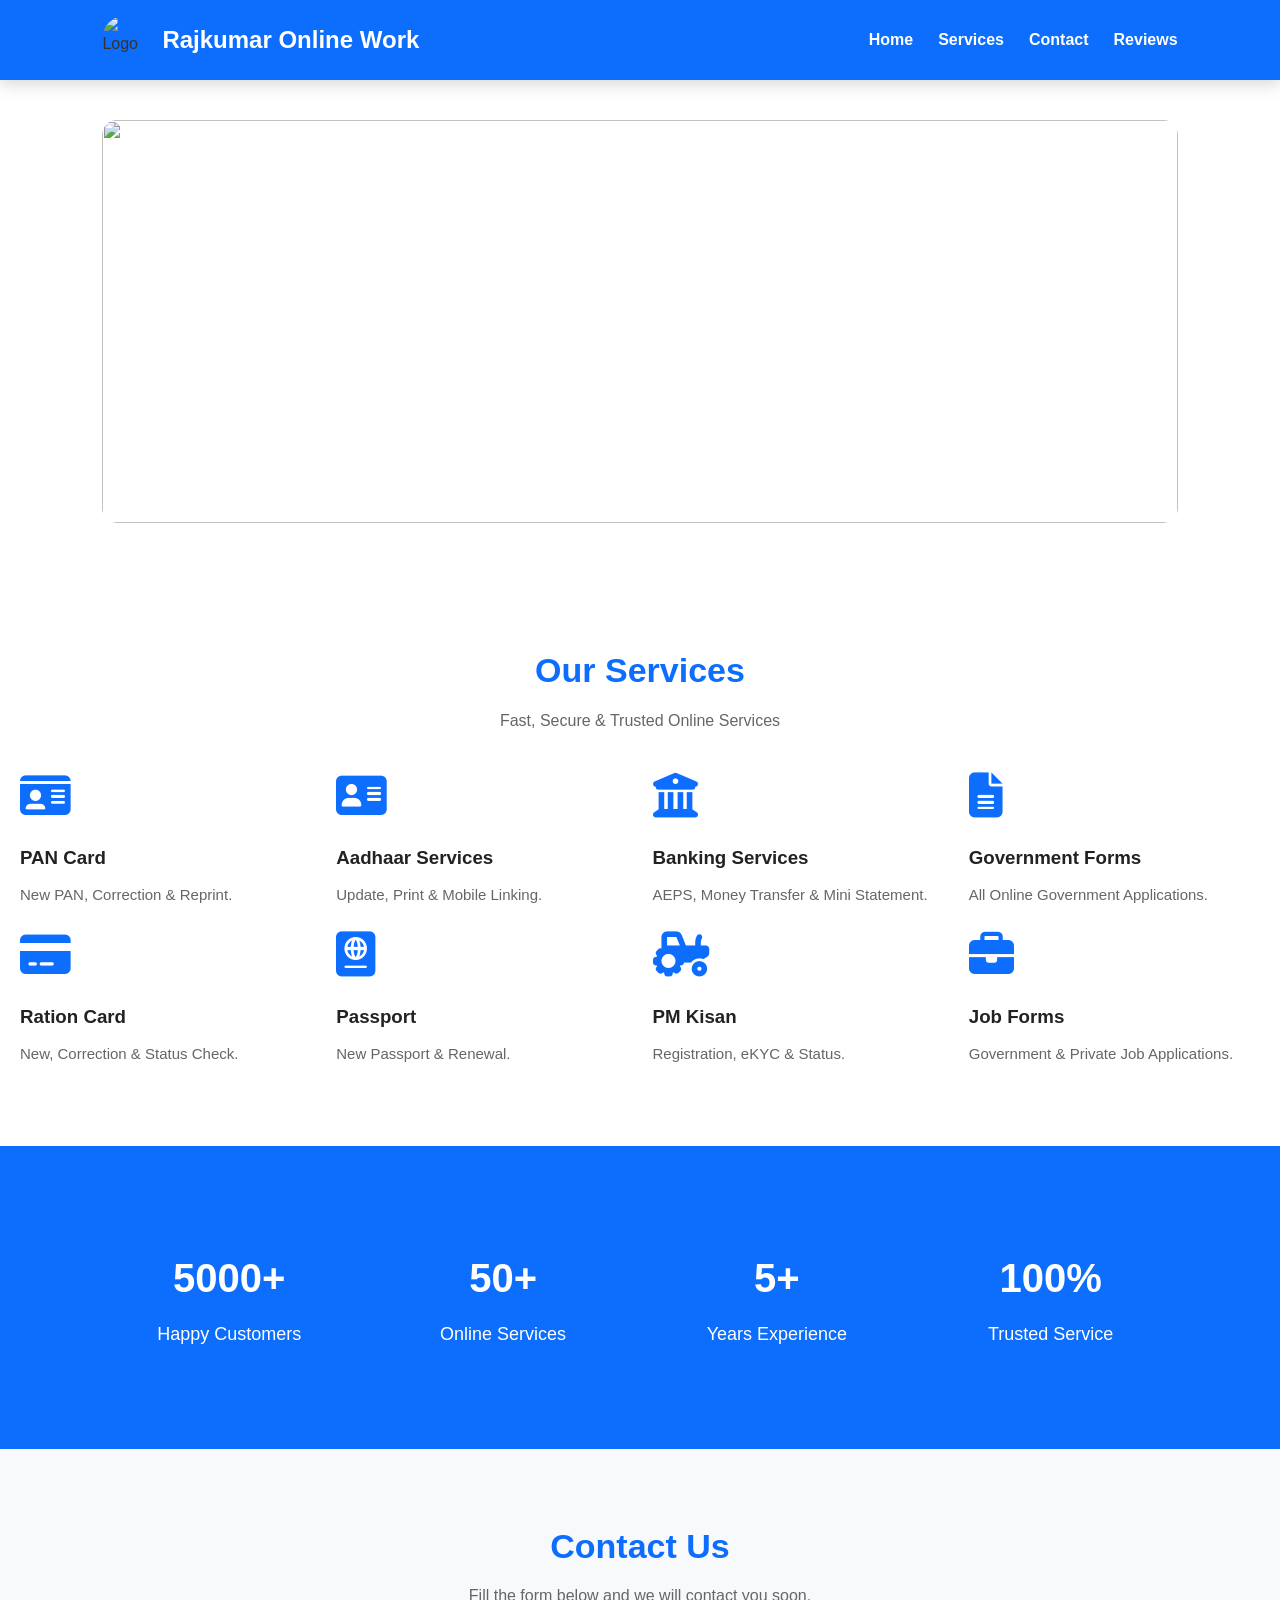
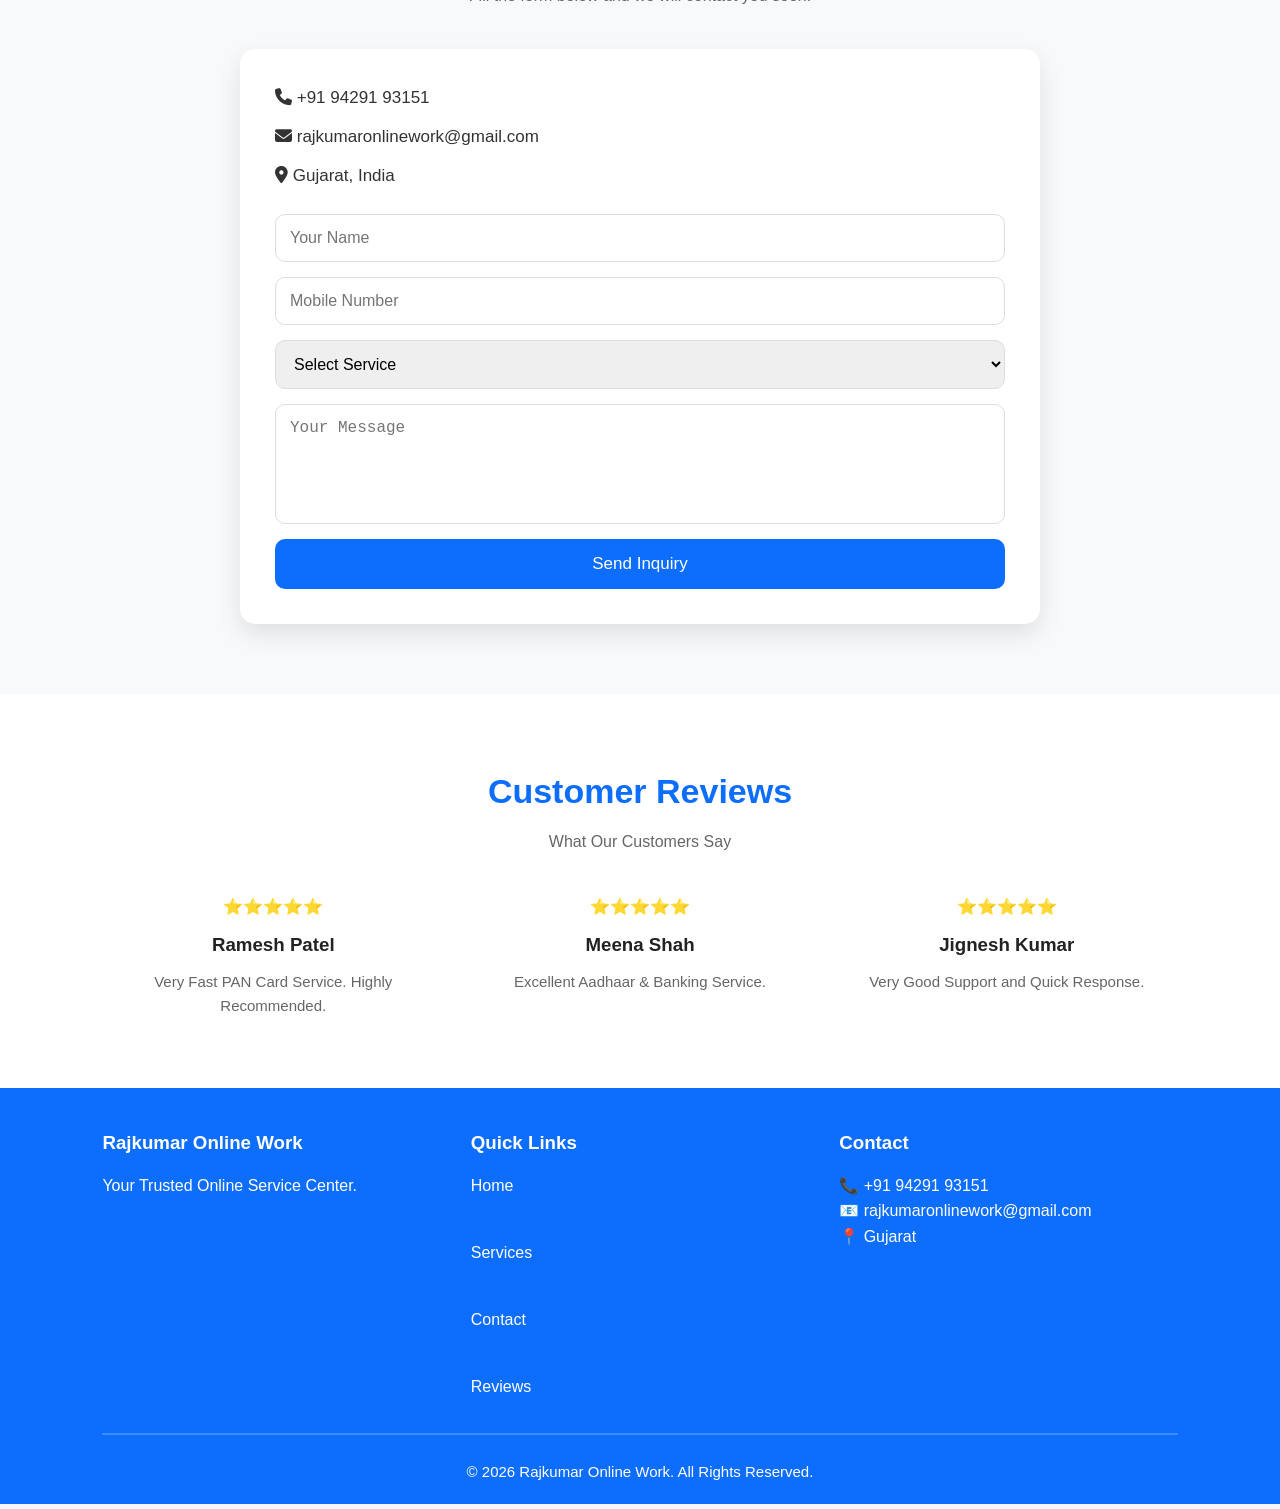
==== index.html @ 13c61fc3 "Update index.html" ====
<!DOCTYPE html>
<html lang="en">

<head>
    <meta charset="UTF-8">
    <meta name="viewport" content="width=device-width, initial-scale=1.0">

    <title>Rajkumar Online Work</title>

    <meta name="description"
        content="Rajkumar Online Work - PAN Card, Aadhaar Card, Banking, Government Services, Passport, Ration Card and Online Services.">

    <meta name="keywords"
        content="Rajkumar Online Work, PAN Card, Aadhaar Card, Ration Card, Passport, Banking, Government Services">

    <meta name="author" content="Rajkumar Online Work">

    <link rel="icon" href="photos/my.png">

    <link rel="stylesheet" href="style.css">

    <link rel="stylesheet"
        href="https://cdnjs.cloudflare.com/ajax/libs/font-awesome/6.6.0/css/all.min.css">

</head>

<body>

<header class="header">

    <div class="logo">
        <img src="photos my.png" alt="Logo">
        <h2>Rajkumar Online Work</h2>
    </div>

    <nav class="navbar">

        <ul>

            <li><a href="#home">Home</a></li>

            <li><a href="#services">Services</a></li>

            <li><a href="#contact">Contact</a></li>

            <li><a href="#reviews">Reviews</a></li>

        </ul>

    </nav>

    <div class="menu-toggle">
        <i class="fas fa-bars"></i>
    </div>

</header>

<section class="hero" id="home">

    <div class="slider">

        <img src="photos/slide1.png" class="slide active">

        <img src="photos/slide2.png" class="slide">

        <img src="photos/slide3.png" class="slide">

    </div>

</section>

<section class="services" id="services">

    <div class="section-title">
        <h2>Our Services</h2>
        <p>Fast, Secure & Trusted Online Services</p>
    </div>

    <div class="service-container">

        <div class="service-box" onclick="openForm('PAN Card')">
            <i class="fas fa-id-card"></i>
            <h3>PAN Card</h3>
            <p>New PAN, Correction & Reprint.</p>
        </div>

        <div class="service-box" onclick="openForm('Aadhaar Services')">
            <i class="fas fa-address-card"></i>
            <h3>Aadhaar Services</h3>
            <p>Update, Print & Mobile Linking.</p>
        </div>

        <div class="service-box" onclick="openForm('Banking Services')">
            <i class="fas fa-university"></i>
            <h3>Banking Services</h3>
            <p>AEPS, Money Transfer & Mini Statement.</p>
        </div>

        <div class="service-box" onclick="openForm('Government Forms')">
            <i class="fas fa-file-alt"></i>
            <h3>Government Forms</h3>
            <p>All Online Government Applications.</p>
        </div>

        <div class="service-box" onclick="openForm('Ration Card Service')">
            <i class="fas fa-credit-card"></i>
            <h3>Ration Card</h3>
            <p>New, Correction & Status Check.</p>
        </div>

        <div class="service-box" onclick="openForm('Passport Services')">
            <i class="fas fa-passport"></i>
            <h3>Passport</h3>
            <p>New Passport & Renewal.</p>
        </div>

        <div class="service-box" onclick="openForm('PM Kisan')">
            <i class="fas fa-tractor"></i>
            <h3>PM Kisan</h3>
            <p>Registration, eKYC & Status.</p>
        </div>

        <div class="service-box" onclick="openForm('Job Forms')">
            <i class="fas fa-briefcase"></i>
            <h3>Job Forms</h3>
            <p>Government & Private Job Applications.</p>
        </div>

    </div>

</section>
<!-- ===== COUNTER SECTION ===== -->

<section class="counter">

    <div class="counter-box">
        <h2>5000+</h2>
        <p>Happy Customers</p>
    </div>

    <div class="counter-box">
        <h2>50+</h2>
        <p>Online Services</p>
    </div>

    <div class="counter-box">
        <h2>5+</h2>
        <p>Years Experience</p>
    </div>

    <div class="counter-box">
        <h2>100%</h2>
        <p>Trusted Service</p>
    </div>

</section>

<!-- ===== CONTACT SECTION ===== -->

<section class="contact" id="contact">

    <div class="section-title">
        <h2>Contact Us</h2>
        <p>Fill the form below and we will contact you soon.</p>
    </div>

    <div class="contact-box">

        <p><i class="fas fa-phone"></i> +91 94291 93151</p>

        <p><i class="fas fa-envelope"></i> rajkumaronlinework@gmail.com</p>

        <p><i class="fas fa-map-marker-alt"></i> Gujarat, India</p>

        <form class="contact-form">

            <input type="text" placeholder="Your Name" required>

            <input type="tel" placeholder="Mobile Number" required>

            <select required>

                <option value="">Select Service</option>

                <option>PAN Card</option>

                <option>Aadhaar Services</option>

                <option>Banking Services</option>

                <option>Government Forms</option>

                <option>Ration Card Service</option>

                <option>Passport Services</option>

                <option>PM Kisan</option>

                <option>Job Forms</option>

            </select>

            <textarea rows="5" placeholder="Your Message"></textarea>

            <button type="submit" class="btn">
                Send Inquiry
            </button>

        </form>

    </div>

</section>
<!-- ===== REVIEWS ===== -->

<section class="reviews" id="reviews">

    <div class="section-title">
        <h2>Customer Reviews</h2>
        <p>What Our Customers Say</p>
    </div>

    <div class="service-container">

        <div class="service-box">
            ⭐⭐⭐⭐⭐
            <h3>Ramesh Patel</h3>
            <p>Very Fast PAN Card Service. Highly Recommended.</p>
        </div>

        <div class="service-box">
            ⭐⭐⭐⭐⭐
            <h3>Meena Shah</h3>
            <p>Excellent Aadhaar & Banking Service.</p>
        </div>

        <div class="service-box">
            ⭐⭐⭐⭐⭐
            <h3>Jignesh Kumar</h3>
            <p>Very Good Support and Quick Response.</p>
        </div>

    </div>

</section>

<!-- ===== FOOTER ===== -->

<footer class="footer">

    <div class="footer-container">

        <div class="footer-box">
            <h3>Rajkumar Online Work</h3>
            <p>Your Trusted Online Service Center.</p>
        </div>

        <div class="footer-box">
            <h3>Quick Links</h3>

            <a href="#home">Home</a><br>
            <a href="#services">Services</a><br>
            <a href="#contact">Contact</a><br>
            <a href="#reviews">Reviews</a>

        </div>

        <div class="footer-box">

            <h3>Contact</h3>

            <p>📞 +91 94291 93151</p>

            <p>📧 rajkumaronlinework@gmail.com</p>

            <p>📍 Gujarat</p>

        </div>

    </div>

    <hr>

    <p class="copyright">
        © 2026 Rajkumar Online Work. All Rights Reserved.
    </p>

</footer>

<script src="script.js"></script>

</body>
</html>
---- style.css ----
/* =========================
   RESET
========================= */

*{
    margin:0;
    padding:0;
    box-sizing:border-box;
    scroll-behavior:smooth;
}

body{
    font-family:Arial, Helvetica, sans-serif;
    background:#f5f7fa;
    color:#333;
    line-height:1.6;
}

img{
    max-width:100%;
    display:block;
}

a{
    text-decoration:none;
}

ul{
    list-style:none;
}

section{
    padding:70px 8%;
}

/* =========================
   HEADER
========================= */

.header{
    position:sticky;
    top:0;
    width:100%;
    background:#0d6efd;
    display:flex;
    justify-content:space-between;
    align-items:center;
    padding:15px 8%;
    z-index:1000;
    box-shadow:0 5px 15px rgba(0,0,0,.15);
}

.logo{
    display:flex;
    align-items:center;
    gap:10px;
}

.logo img{
    width:50px;
    height:50px;
    border-radius:50%;
}

.logo h2{
    color:#fff;
    font-size:24px;
}

.navbar ul{
    display:flex;
    gap:25px;
}

.navbar a{
    color:#fff;
    font-weight:bold;
    transition:.3s;
}

.navbar a:hover{
    color:#ffd43b;
}

.menu-toggle{
    display:none;
    color:#fff;
    font-size:28px;
    cursor:pointer;
}

/* =========================
   HERO & SLIDER
========================= */

.hero{
    padding:20px 8%;
    background:#fff;
}

.slider{
    width:100%;
    max-width:1200px;
    margin:20px auto;
    aspect-ratio:16/6;
    overflow:hidden;
    position:relative;
    border-radius:15px;
}

.slide{
    position:absolute;
    width:100%;
    height:100%;
    top:0;
    left:0;
    object-fit:cover;
    opacity:0;
    transition:opacity 1s ease;
}

.slide.active{
    opacity:1;
}

/* =========================
   SECTION TITLE
========================= */

.section-title{
    text-align:center;
    margin-bottom:40px;
}

.section-title h2{
    font-size:34px;
    color:#0d6efd;
}

.section-title p{
    color:#666;
    margin-top:10px;
}
/* =========================
   SERVICES
========================= */

.services{
    background:#ffffff;
}

.service-container{
    display:grid;
    grid-template-columns:repeat(auto-fit,minmax(250px,1fr));
    gap:25px;
}
.services{
    padding:80px 20px;

}

.service-box:hover{
    transform:translateY(-10px);
    box-shadow:0 15px 30px rgba(13,110,253,.20);
}

.service-box i{
    font-size:45px;
    color:#0d6efd;
    margin-bottom:15px;
}

.service-box h3{
    margin:10px 0;
    color:#222;
}

.service-box p{
    color:#666;
    font-size:15px;
}

/* =========================
   COUNTER
========================= */

.counter{
    display:grid;
    grid-template-columns:repeat(auto-fit,minmax(180px,1fr));
    gap:20px;
    text-align:center;
    background:#0d6efd;
    color:#fff;
}

.counter-box{
    padding:30px;
}

.counter-box h2{
    font-size:40px;
    margin-bottom:10px;
}

.counter-box p{
    font-size:18px;
}

/* =========================
   CONTACT
========================= */

.contact{
    background:#f8f9fa;
}

.contact-box{
    max-width:800px;
    margin:auto;
    background:#fff;
    padding:35px;
    border-radius:15px;
    box-shadow:0 10px 25px rgba(0,0,0,.1);
}

.contact-box p{
    margin-bottom:12px;
    font-size:17px;
}

.contact-form{
    margin-top:25px;
    display:flex;
    flex-direction:column;
    gap:15px;
}

.contact-form input,
.contact-form select,
.contact-form textarea{
    width:100%;
    padding:14px;
    border:1px solid #ddd;
    border-radius:10px;
    font-size:16px;
}

.contact-form textarea{
    resize:none;
}

.contact-form .btn{
    background:#0d6efd;
    color:#fff;
    border:none;
    padding:15px;
    border-radius:10px;
    cursor:pointer;
    font-size:17px;
    transition:.3s;
}

.contact-form .btn:hover{
    background:#084298;
}
/* =========================
   REVIEWS
========================= */

.reviews{
    background:#ffffff;
}

.reviews .service-box{
    text-align:center;
}

/* =========================
   FOOTER
========================= */

.footer{
    background:#0d6efd;
    color:#fff;
    padding:40px 8% 20px;
}

.footer-container{
    display:grid;
    grid-template-columns:repeat(auto-fit,minmax(220px,1fr));
    gap:30px;
}

.footer h3{
    margin-bottom:15px;
}

.footer a{
    color:#fff;
    display:block;
    margin:8px 0;
}

.footer hr{
    margin:25px 0;
    border:1px solid rgba(255,255,255,.2);
}

.copyright{
    text-align:center;
    font-size:15px;
}

/* =========================
   WHATSAPP BUTTON
========================= */

.whatsapp-btn{
    position:fixed;
    right:20px;
    bottom:20px;
    width:60px;
    height:60px;
    background:#25D366;
    color:#fff;
    border-radius:50%;
    display:flex;
    justify-content:center;
    align-items:center;
    font-size:30px;
    z-index:9999;
    box-shadow:0 5px 15px rgba(0,0,0,.3);
    transition:.3s;
}

.whatsapp-btn:hover{
    transform:scale(1.1);
}

/* =========================
   MOBILE
========================= */

@media(max-width:768px){

    .navbar{
        display:none;
    }

    .menu-toggle{
        display:block;
    }

    .slider{
        height:220px;
    }

    .logo h2{
        font-size:18px;
    }

    section{
        padding:50px 20px;
    }

    .counter{
        grid-template-columns:1fr 1fr;
    }

}
.navbar.active{
    display:block;
}

@media(max-width:768px){

.navbar{

    position:absolute;
    top:75px;
    left:0;
    width:100%;
    background:#0d6efd;
}

.navbar ul{

    display:flex;
    flex-direction:column;
    text-align:center;
    padding:20px;
}

.navbar ul li{

    margin:15px 0;
}

}
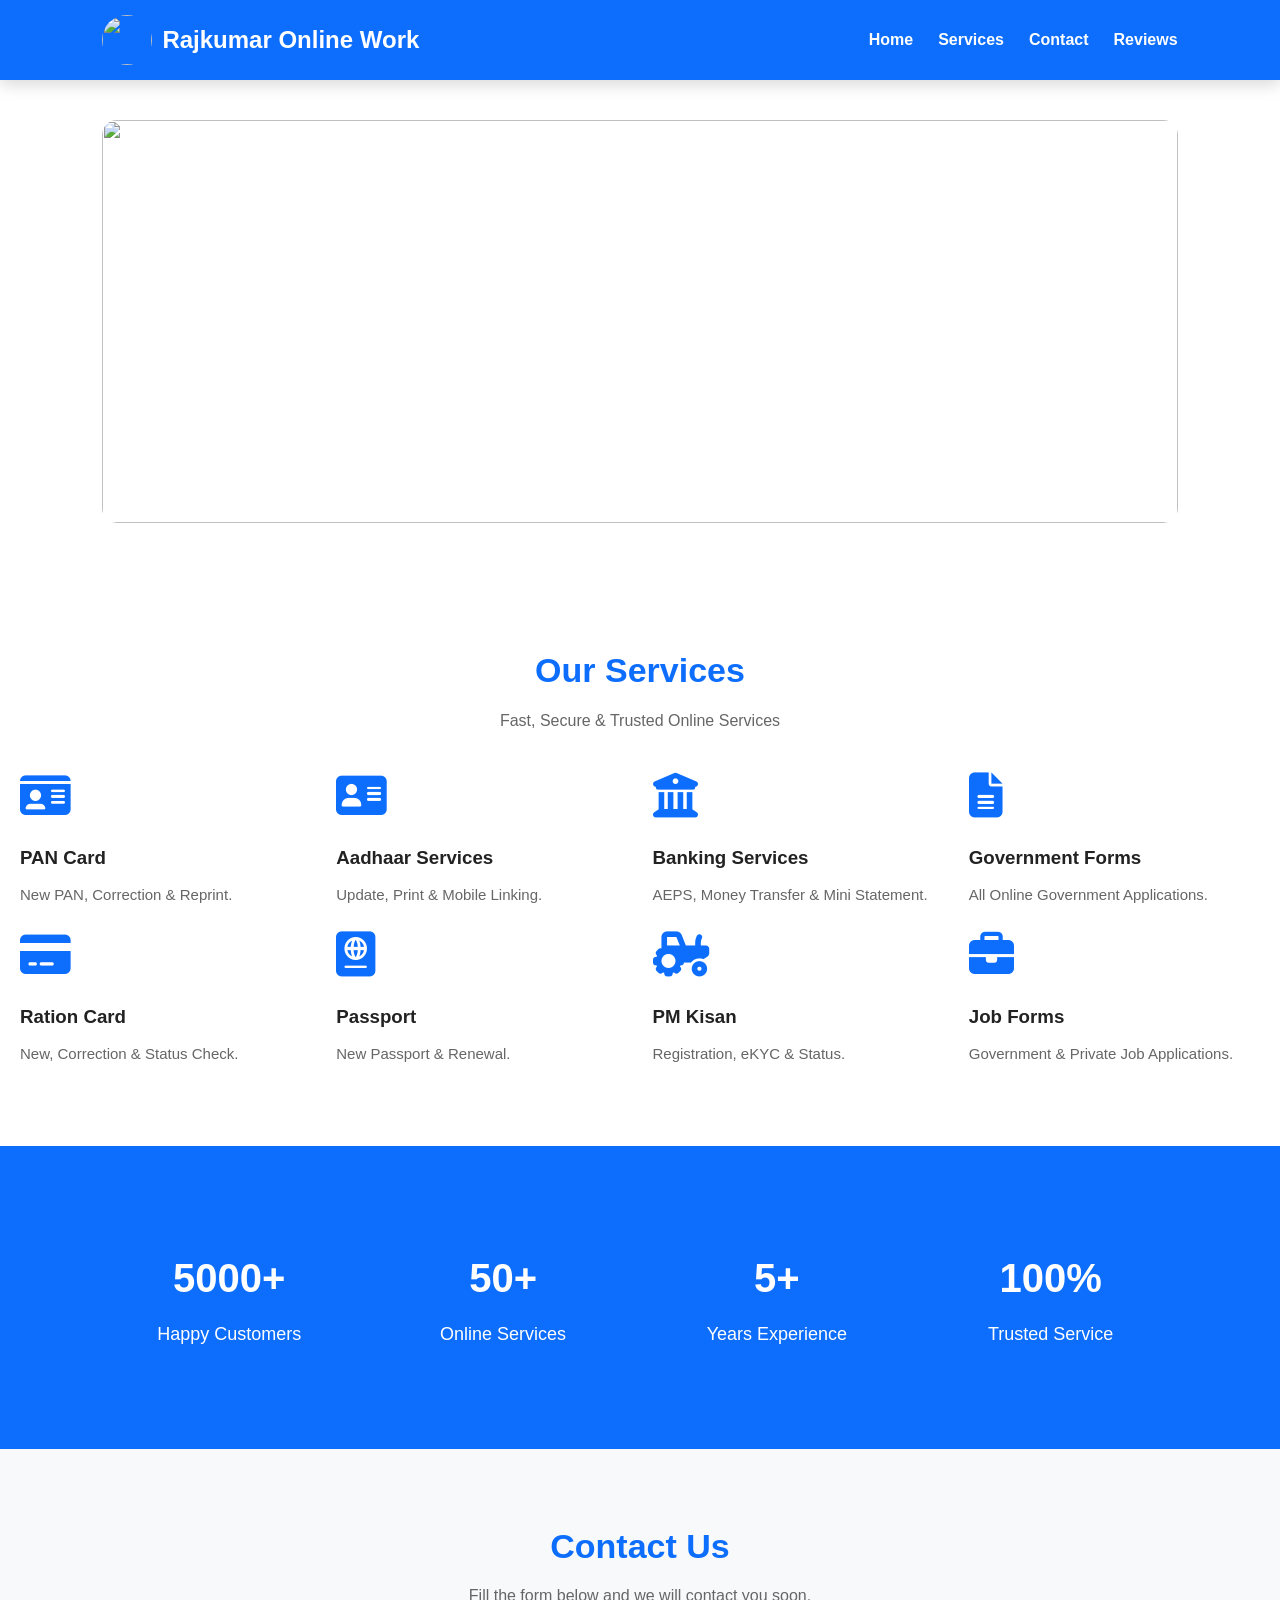
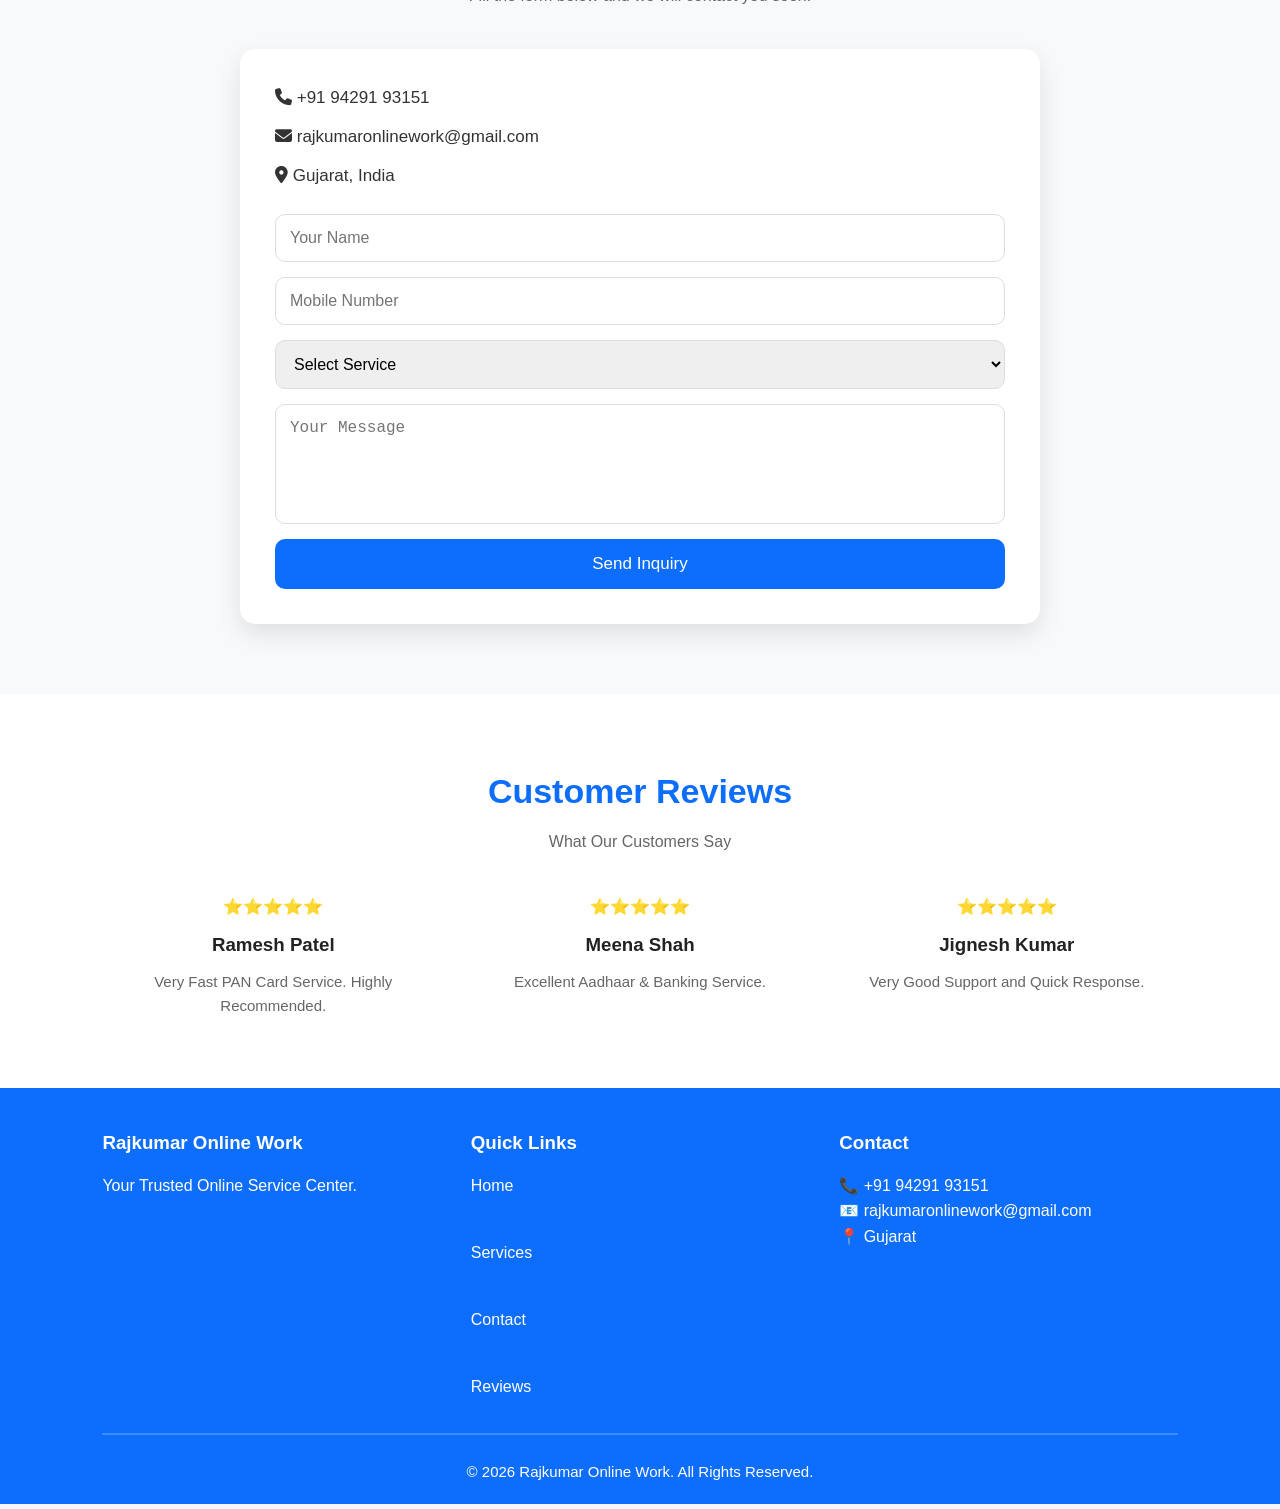
==== commit 812aecb0: "Update index.html" ====
--- a/index.html
+++ b/index.html
@@ -29,7 +29,7 @@
 <header class="header">
 
     <div class="logo">
-        <img src="photos my.png" alt="Logo">
+       <img src="images/my.png">
         <h2>Rajkumar Online Work</h2>
     </div>
 
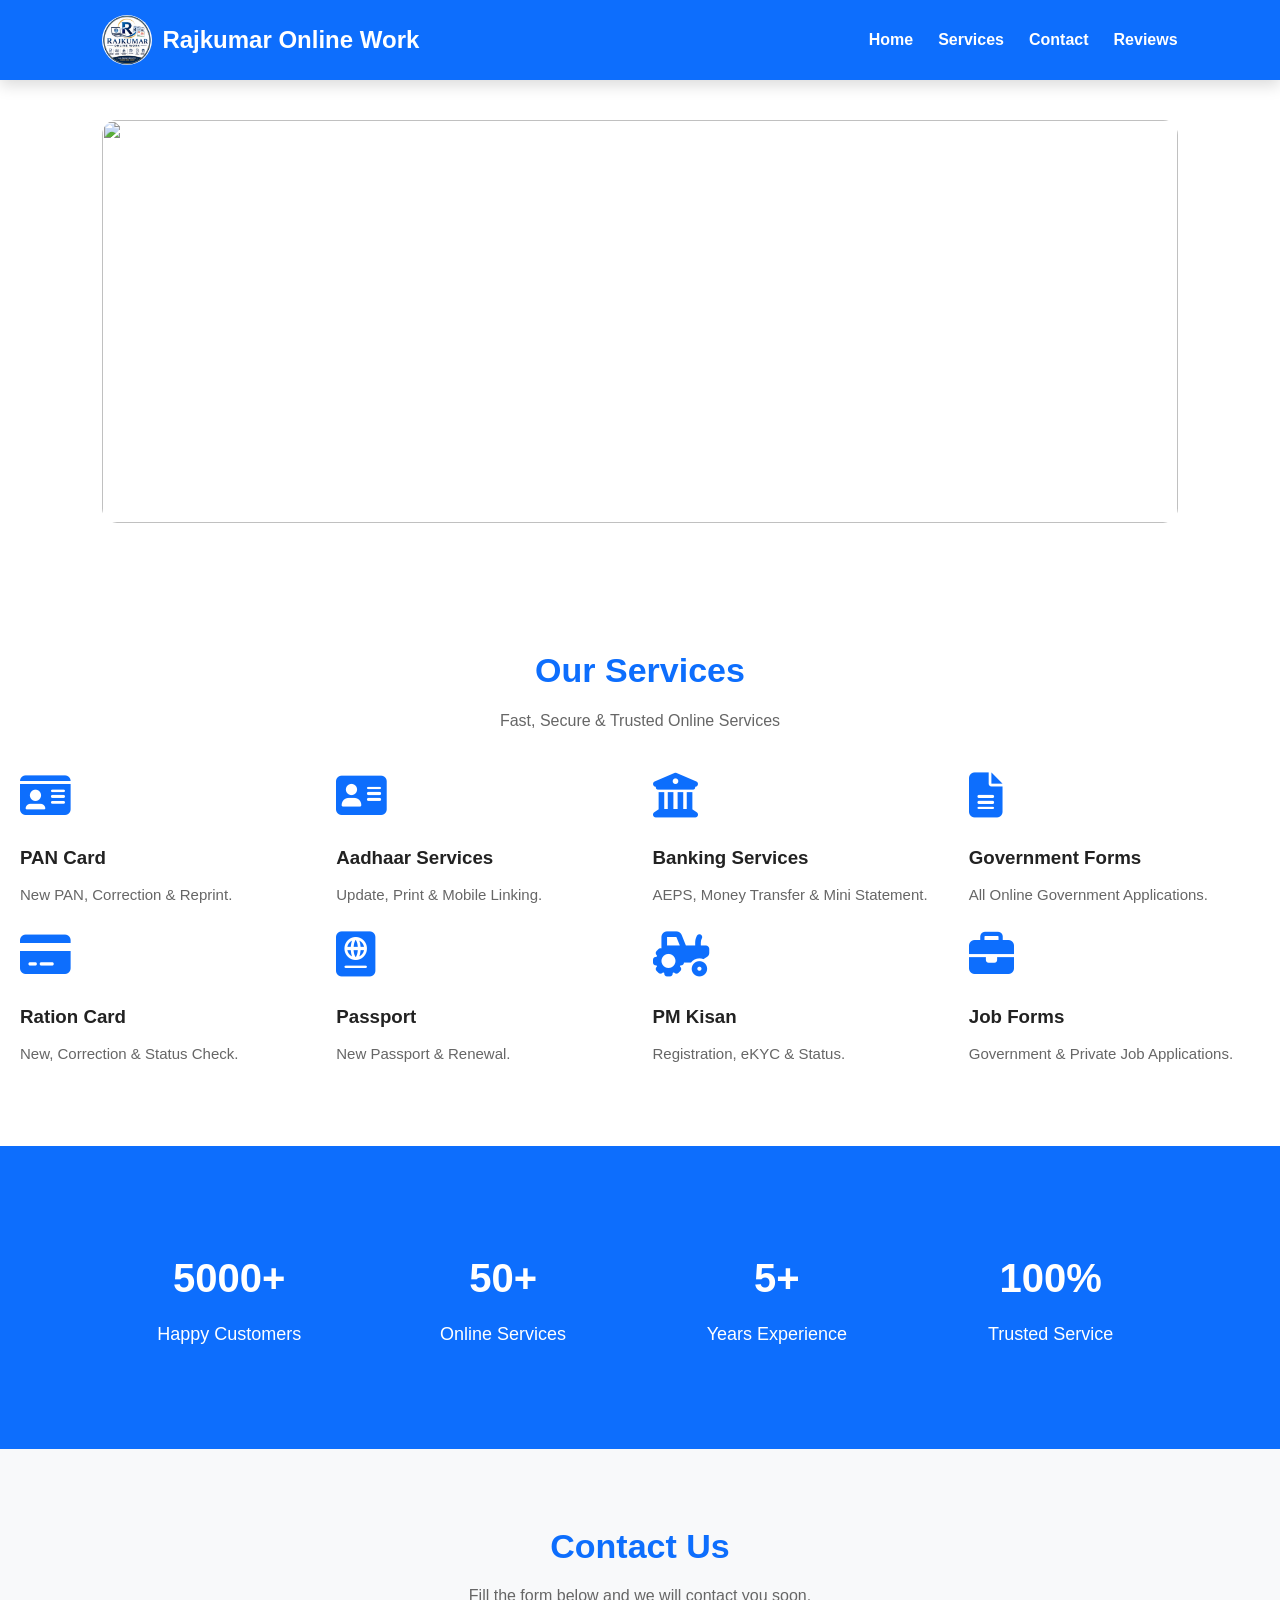
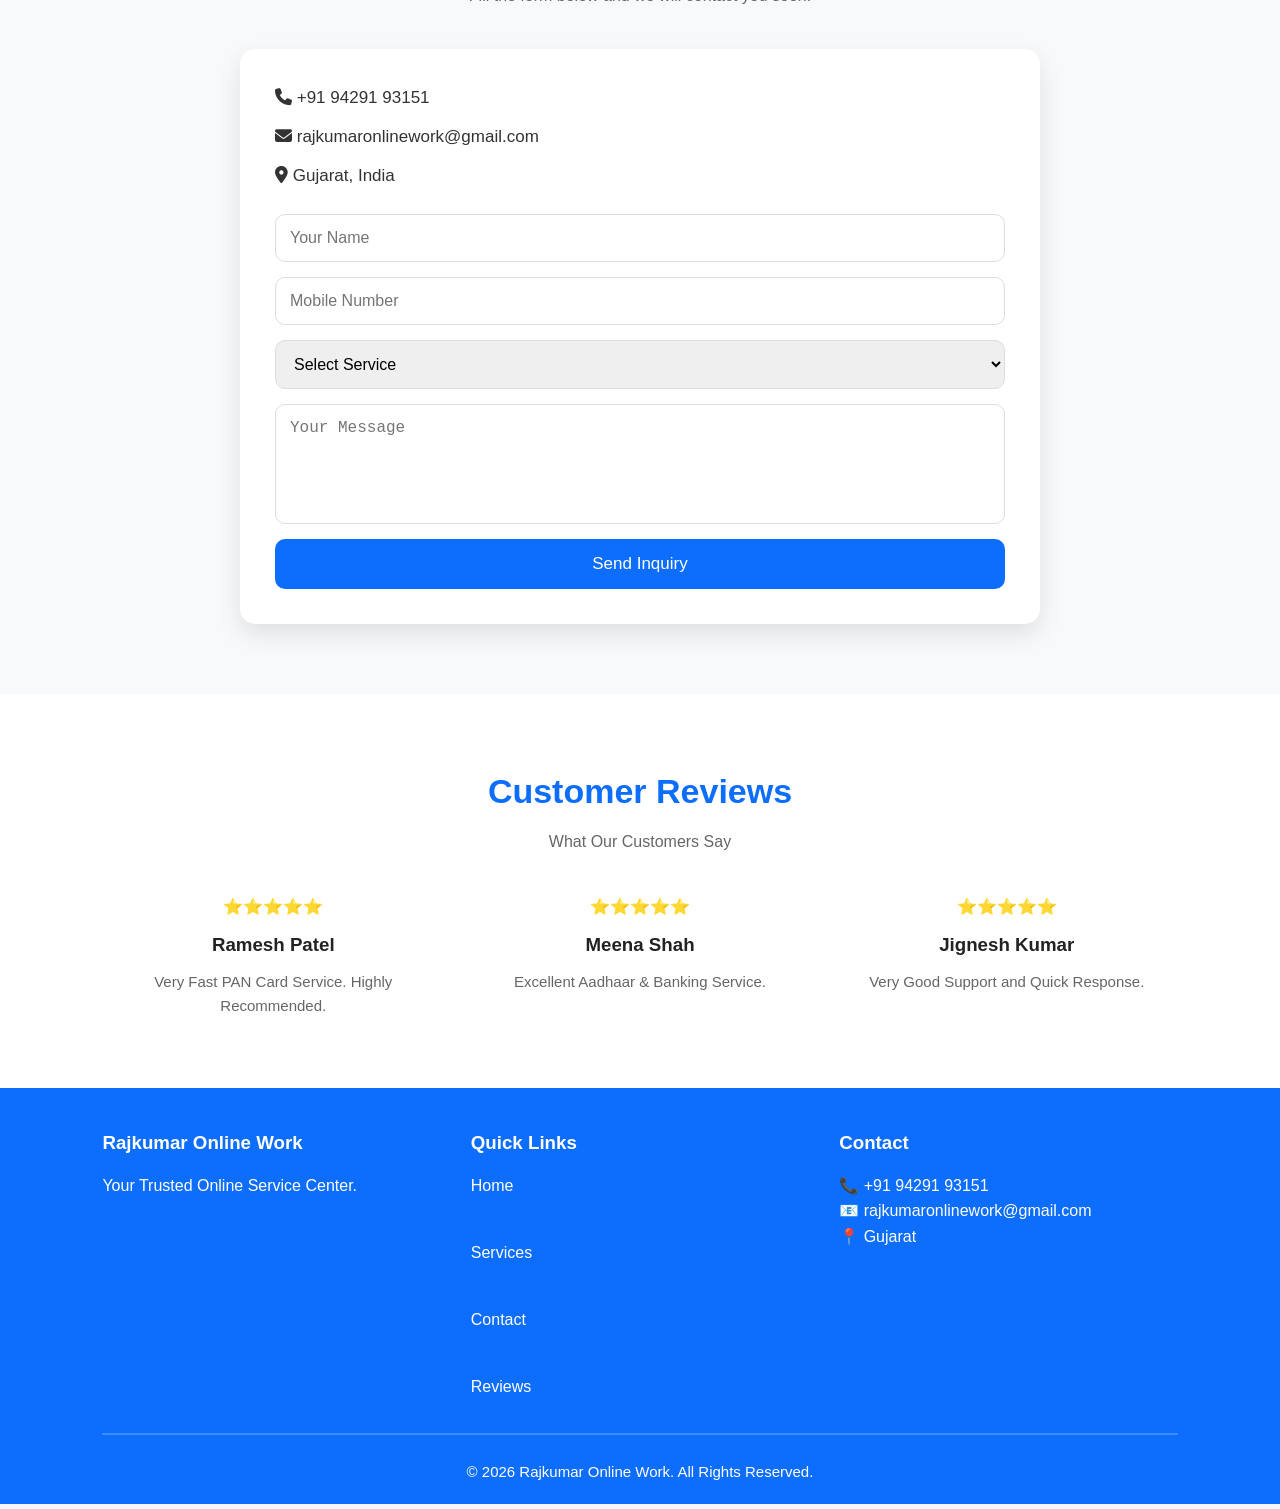
==== commit 9927e97e: "Update index.html" ====
--- a/index.html
+++ b/index.html
@@ -29,7 +29,7 @@
 <header class="header">
 
     <div class="logo">
-       <img src="images/my.png">
+      <img src="my.png">
         <h2>Rajkumar Online Work</h2>
     </div>
 
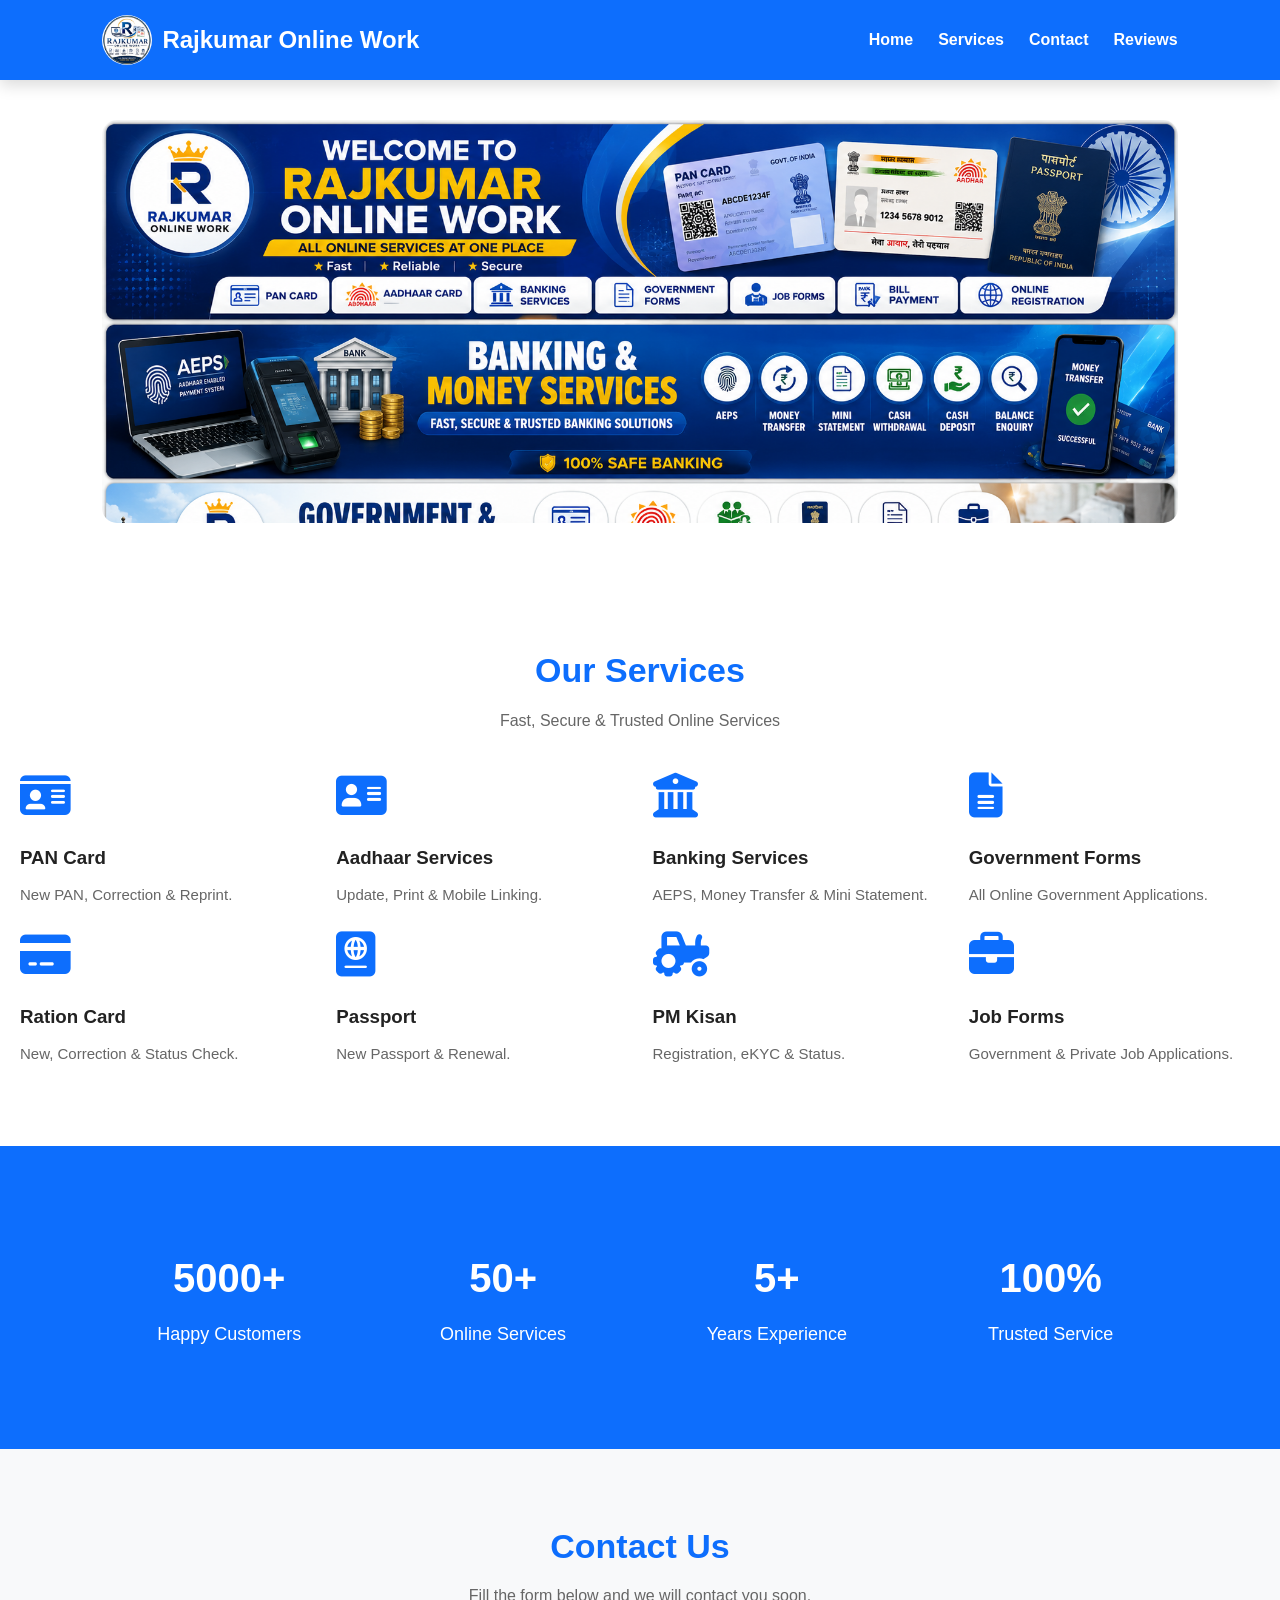
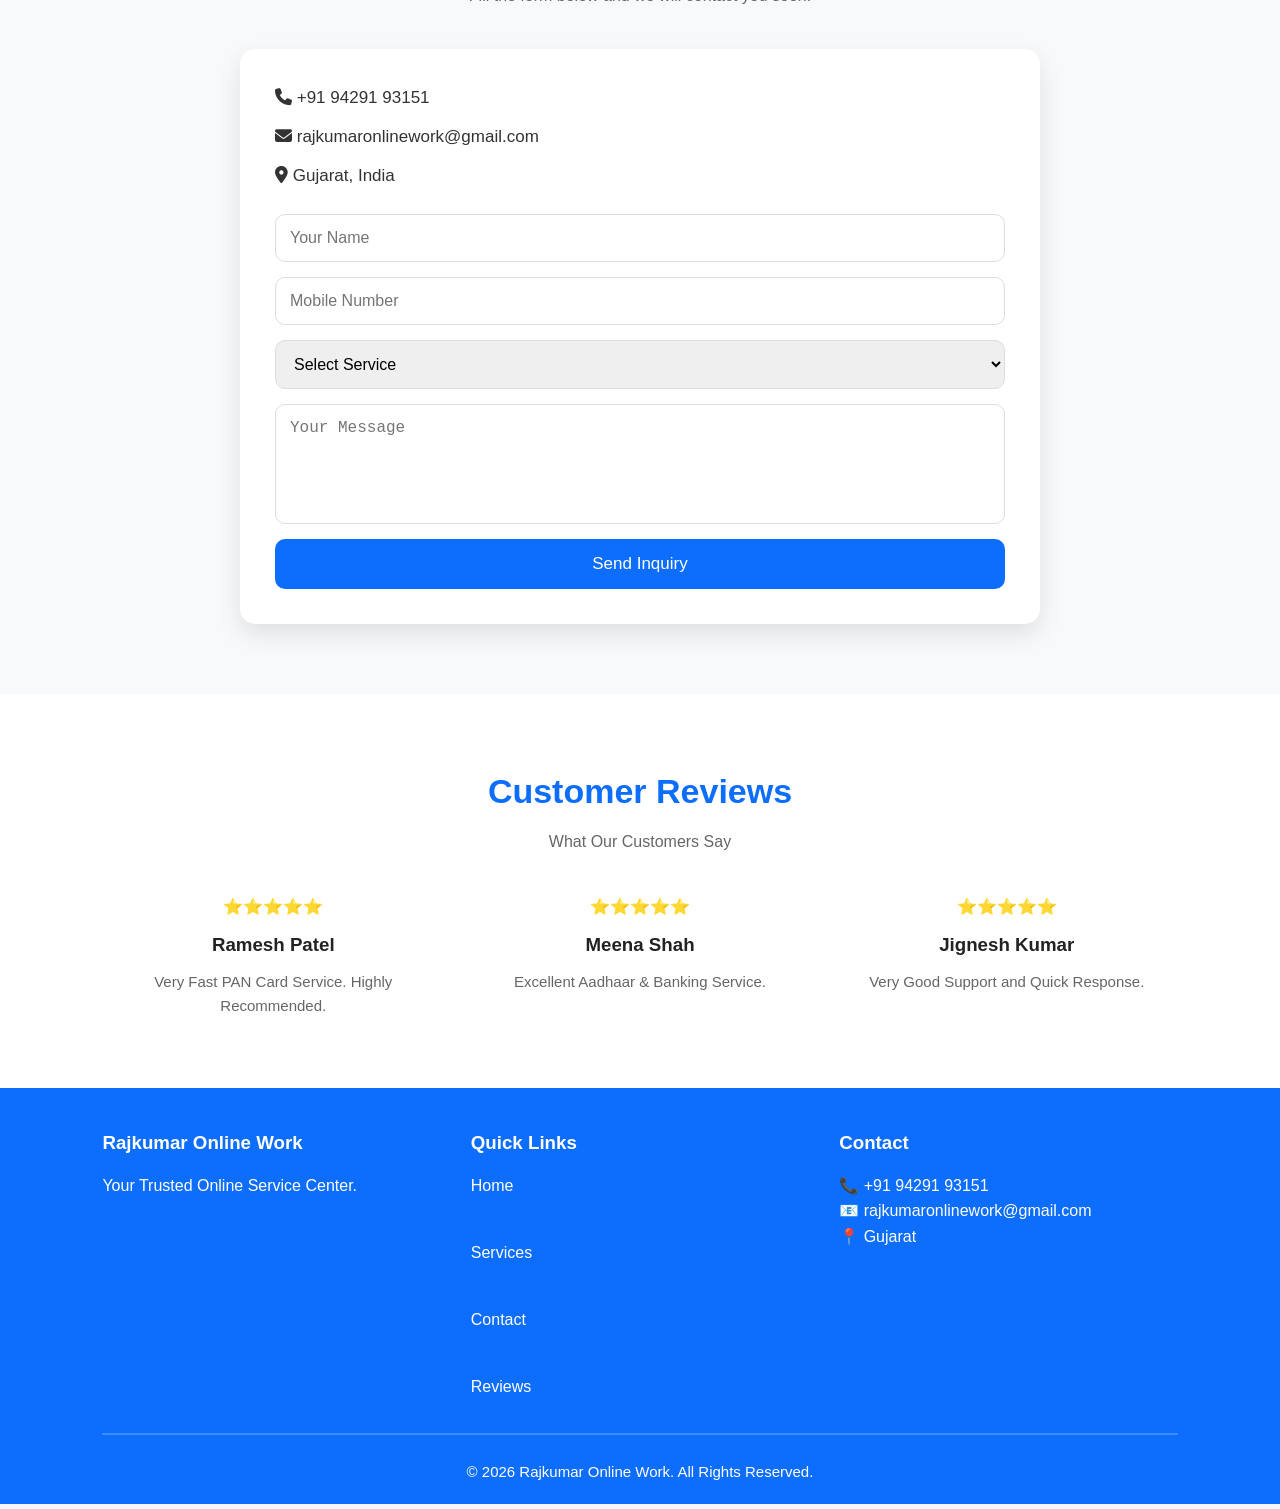
==== commit d1f2e915: "Update index.html" ====
--- a/index.html
+++ b/index.html
@@ -59,12 +59,9 @@
 
     <div class="slider">
 
-        <img src="photos/slide1.png" class="slide active">
-
-        <img src="photos/slide2.png" class="slide">
-
-        <img src="photos/slide3.png" class="slide">
-
+        <img src="slide1.png">
+<img src="slide2.png">
+<img src="slide3.png">
     </div>
 
 </section>
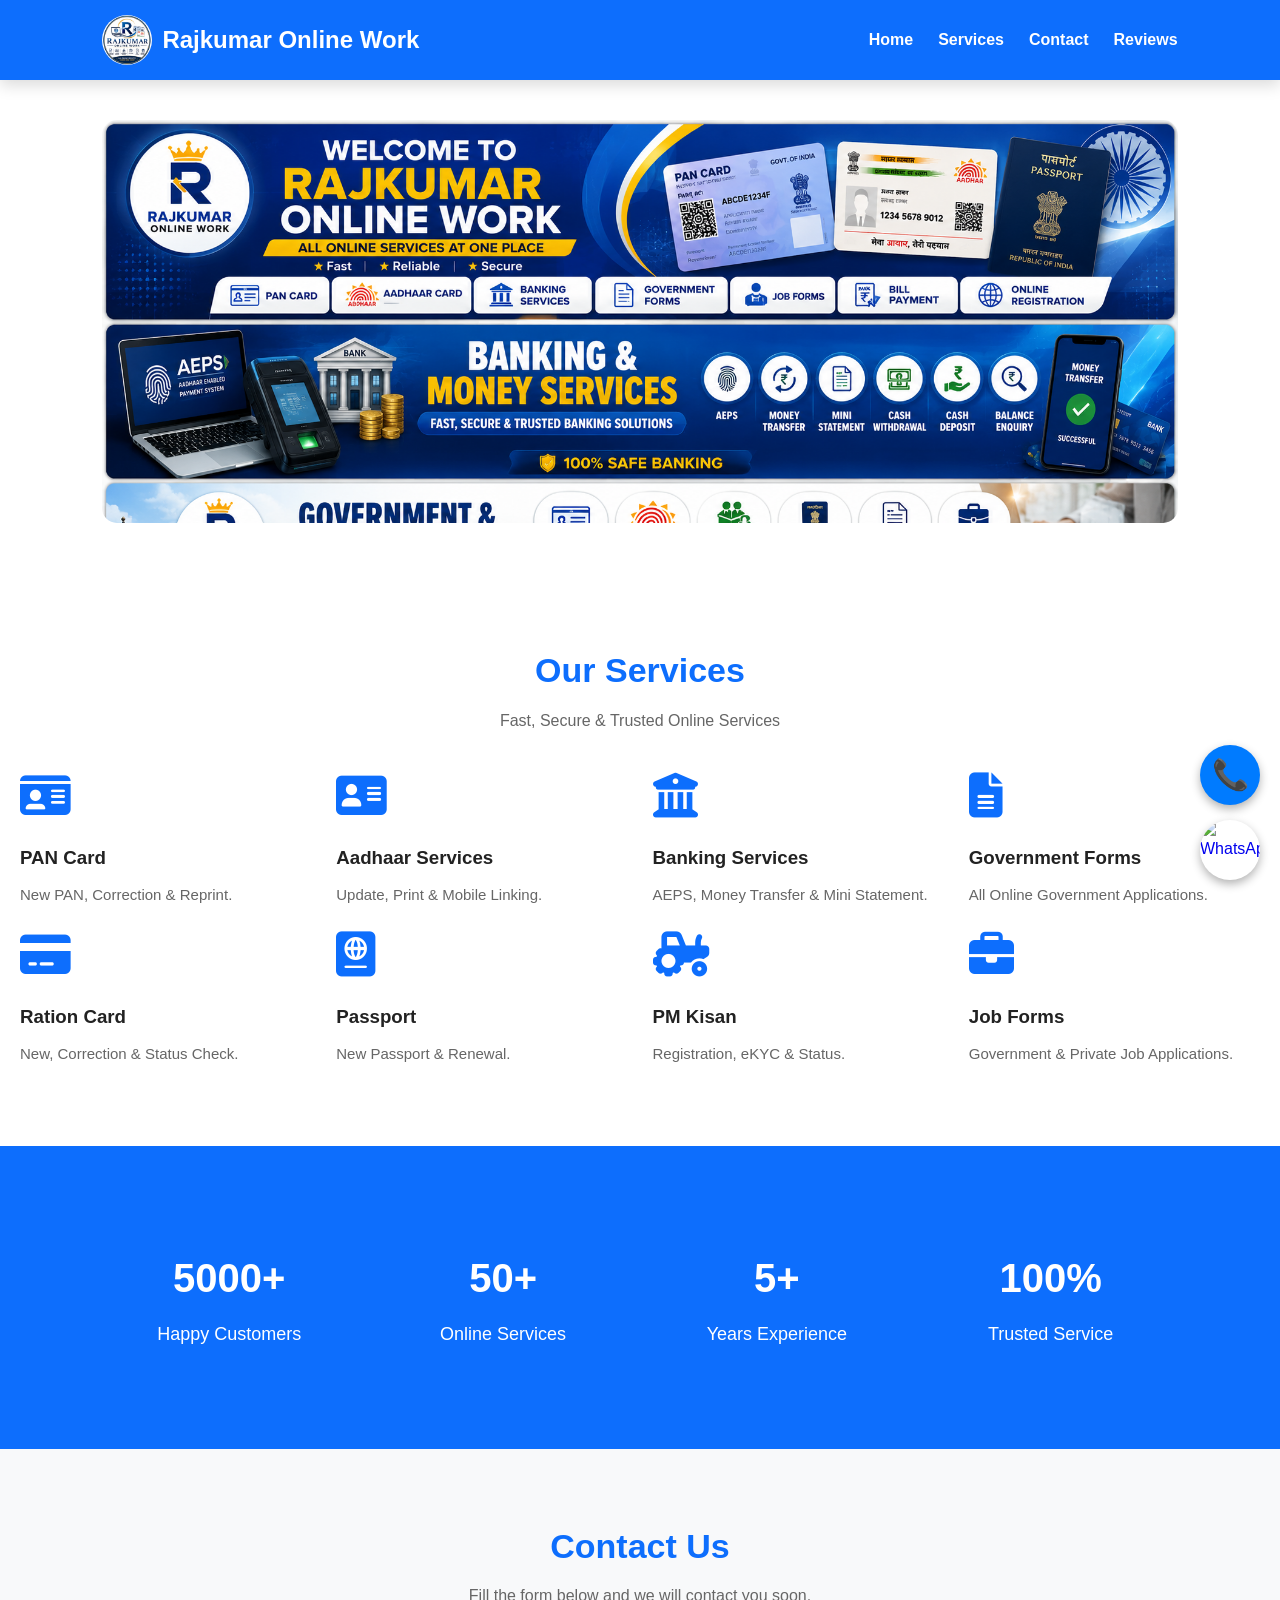
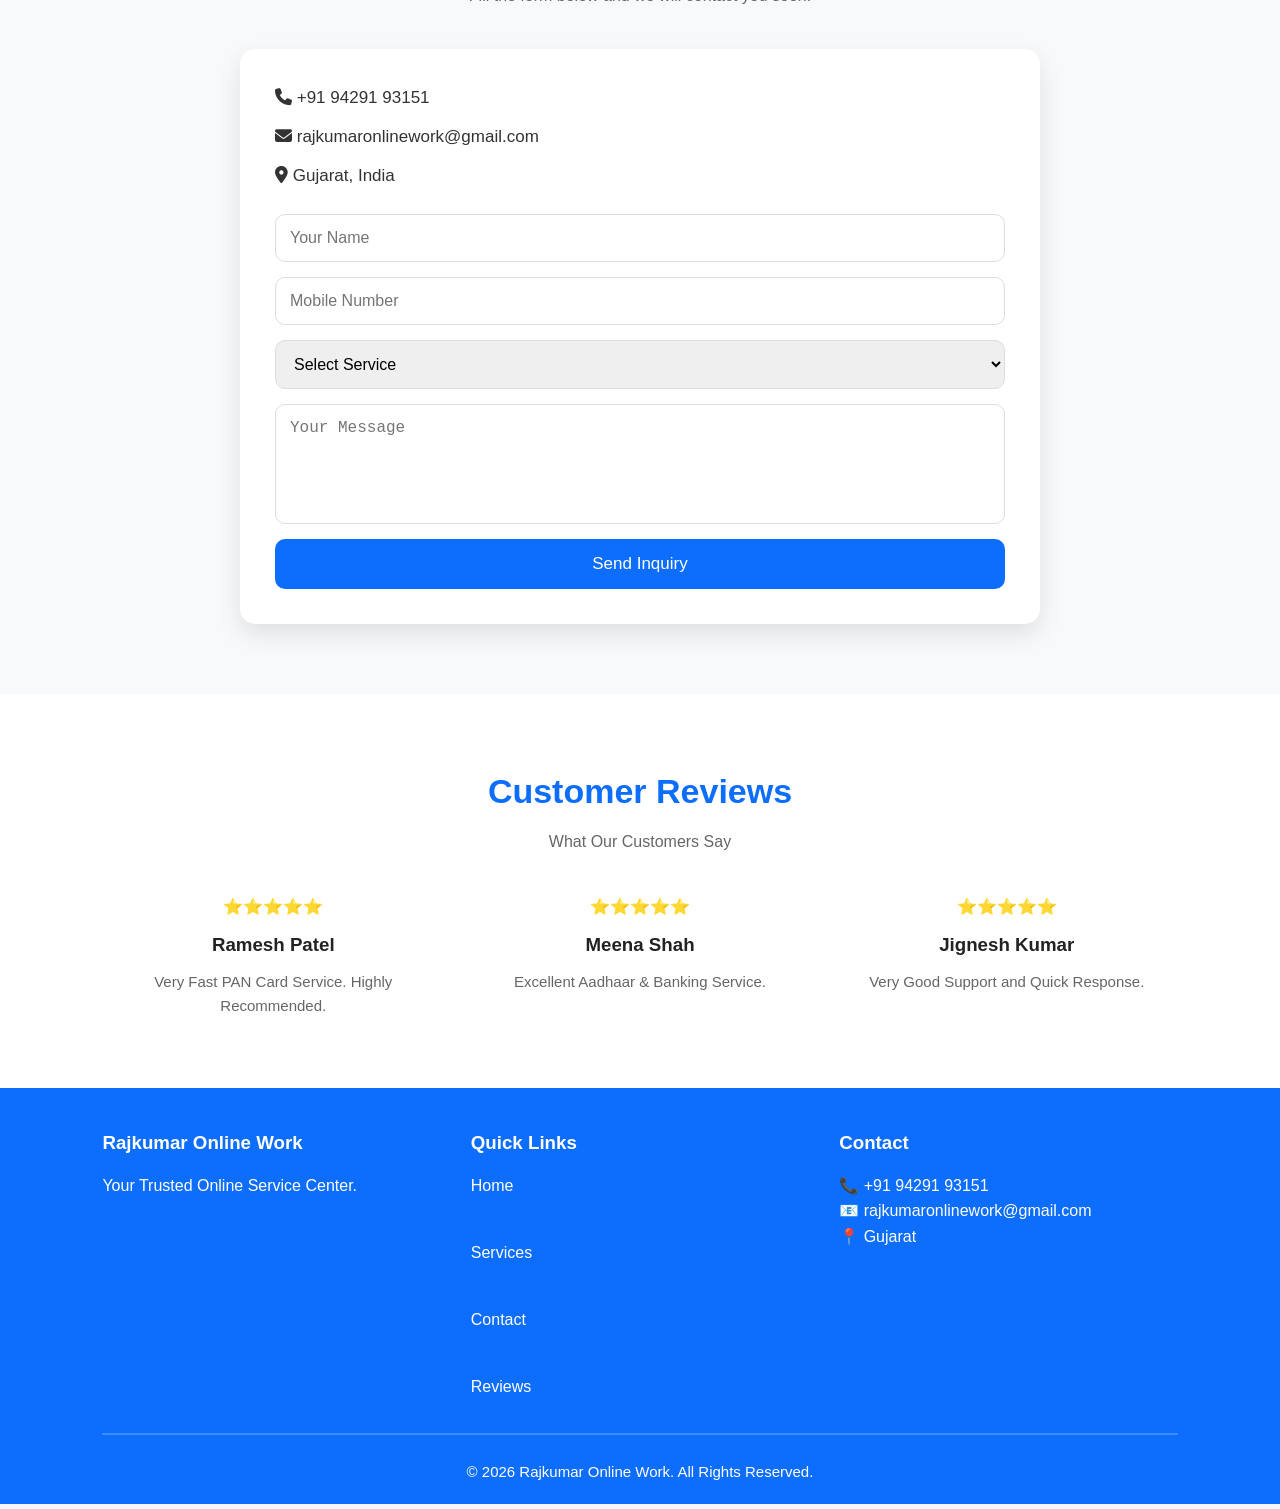
==== commit ed68c35d: "Update index.html" ====
--- a/index.html
+++ b/index.html
@@ -285,7 +285,58 @@
 </footer>
 
 <script src="script.js"></script>
-
+<!-- WhatsApp Floating Button -->
+<a href="https://wa.me/919429193151?text=Hello%20Rajkumar%20Online%20Work,%20I%20want%20information%20about%20your%20services." 
+   class="whatsapp-float" 
+   target="_blank">
+    <img src="https://cdn-icons-png.flaticon.com/512/733/733585.png" alt="WhatsApp">
+</a>
+
+<!-- Call Floating Button -->
+<a href="tel:+919429193151" class="call-float">
+    📞
+</a>
+
+<style>
+.whatsapp-float{
+    position:fixed;
+    bottom:20px;
+    right:20px;
+    width:60px;
+    height:60px;
+    z-index:9999;
+}
+.whatsapp-float img{
+    width:100%;
+    height:100%;
+    border-radius:50%;
+    box-shadow:0 4px 10px rgba(0,0,0,.3);
+}
+
+.call-float{
+    position:fixed;
+    bottom:95px;
+    right:20px;
+    width:60px;
+    height:60px;
+    background:#007bff;
+    color:#fff;
+    border-radius:50%;
+    display:flex;
+    align-items:center;
+    justify-content:center;
+    font-size:30px;
+    text-decoration:none;
+    box-shadow:0 4px 10px rgba(0,0,0,.3);
+    z-index:9999;
+}
+
+.call-float:hover,
+.whatsapp-float:hover{
+    transform:scale(1.1);
+    transition:.3s;
+}
+</style>
 </body>
 </html>
 
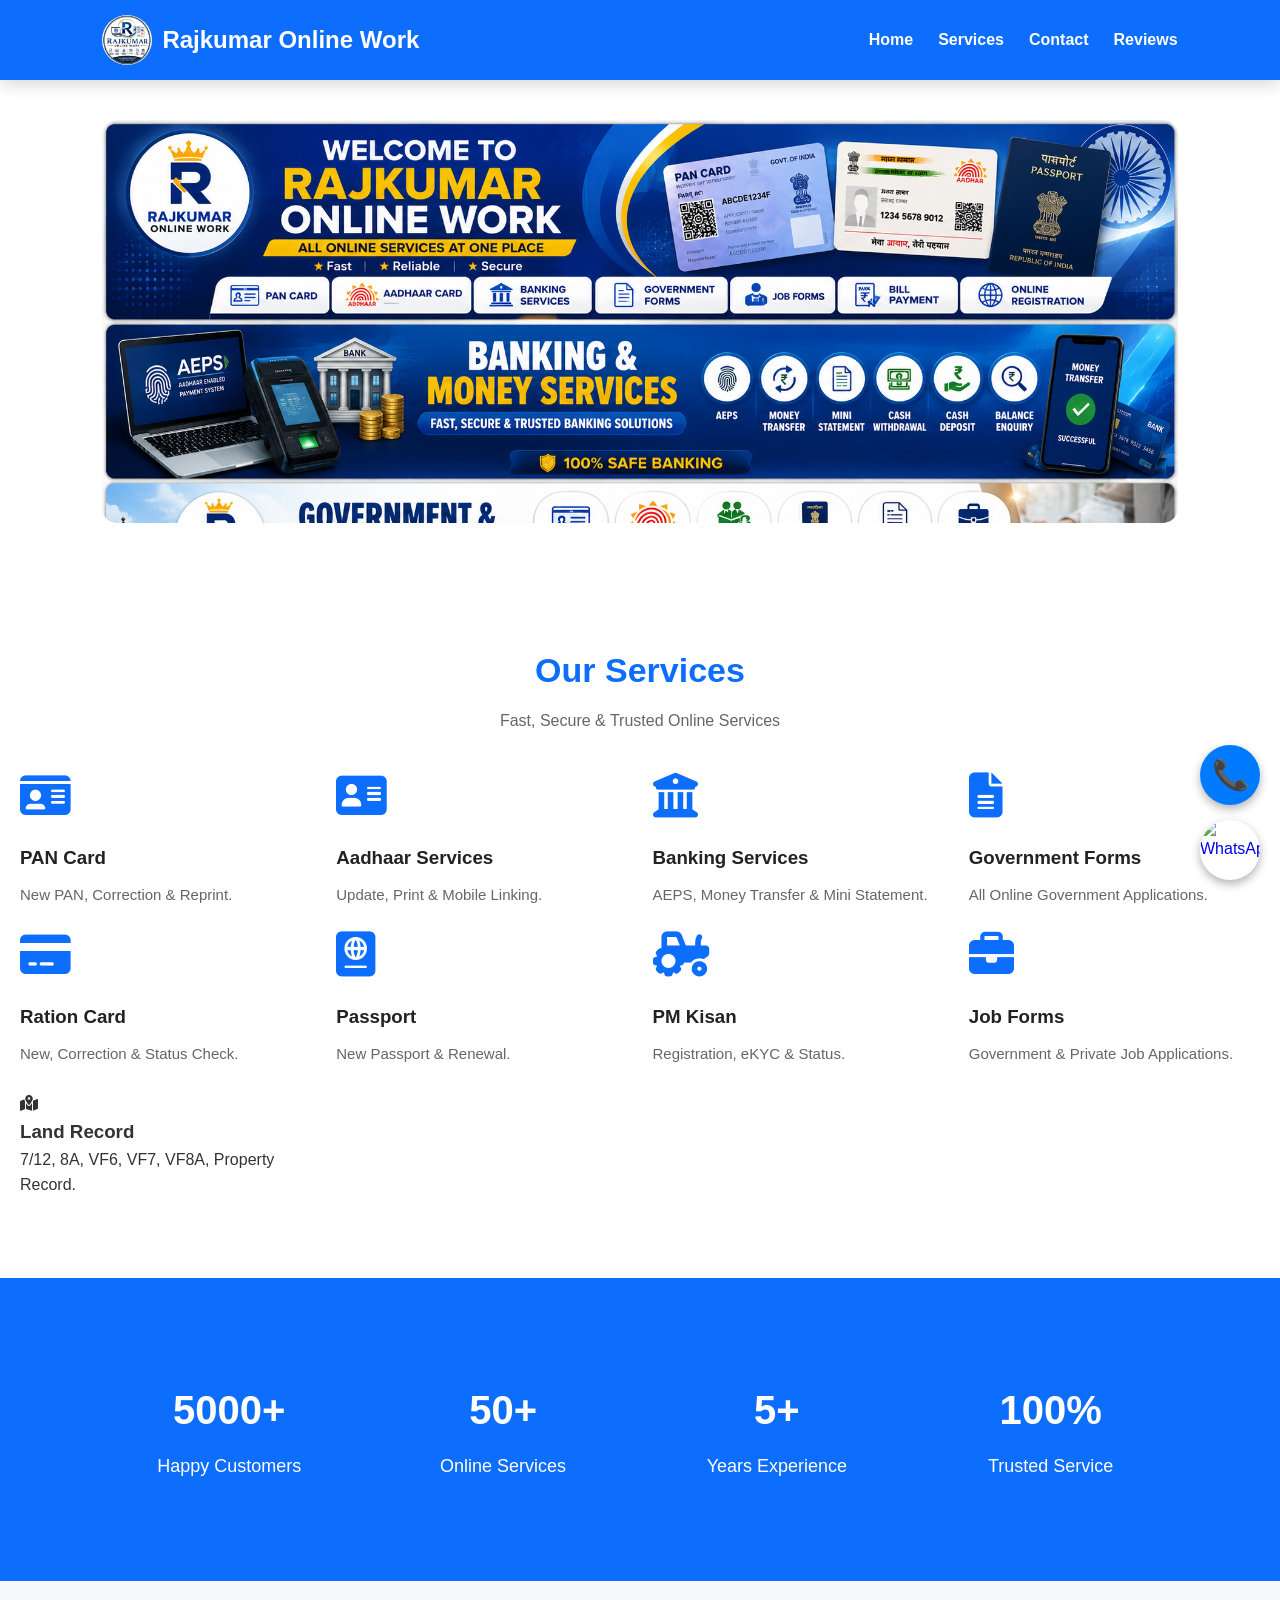
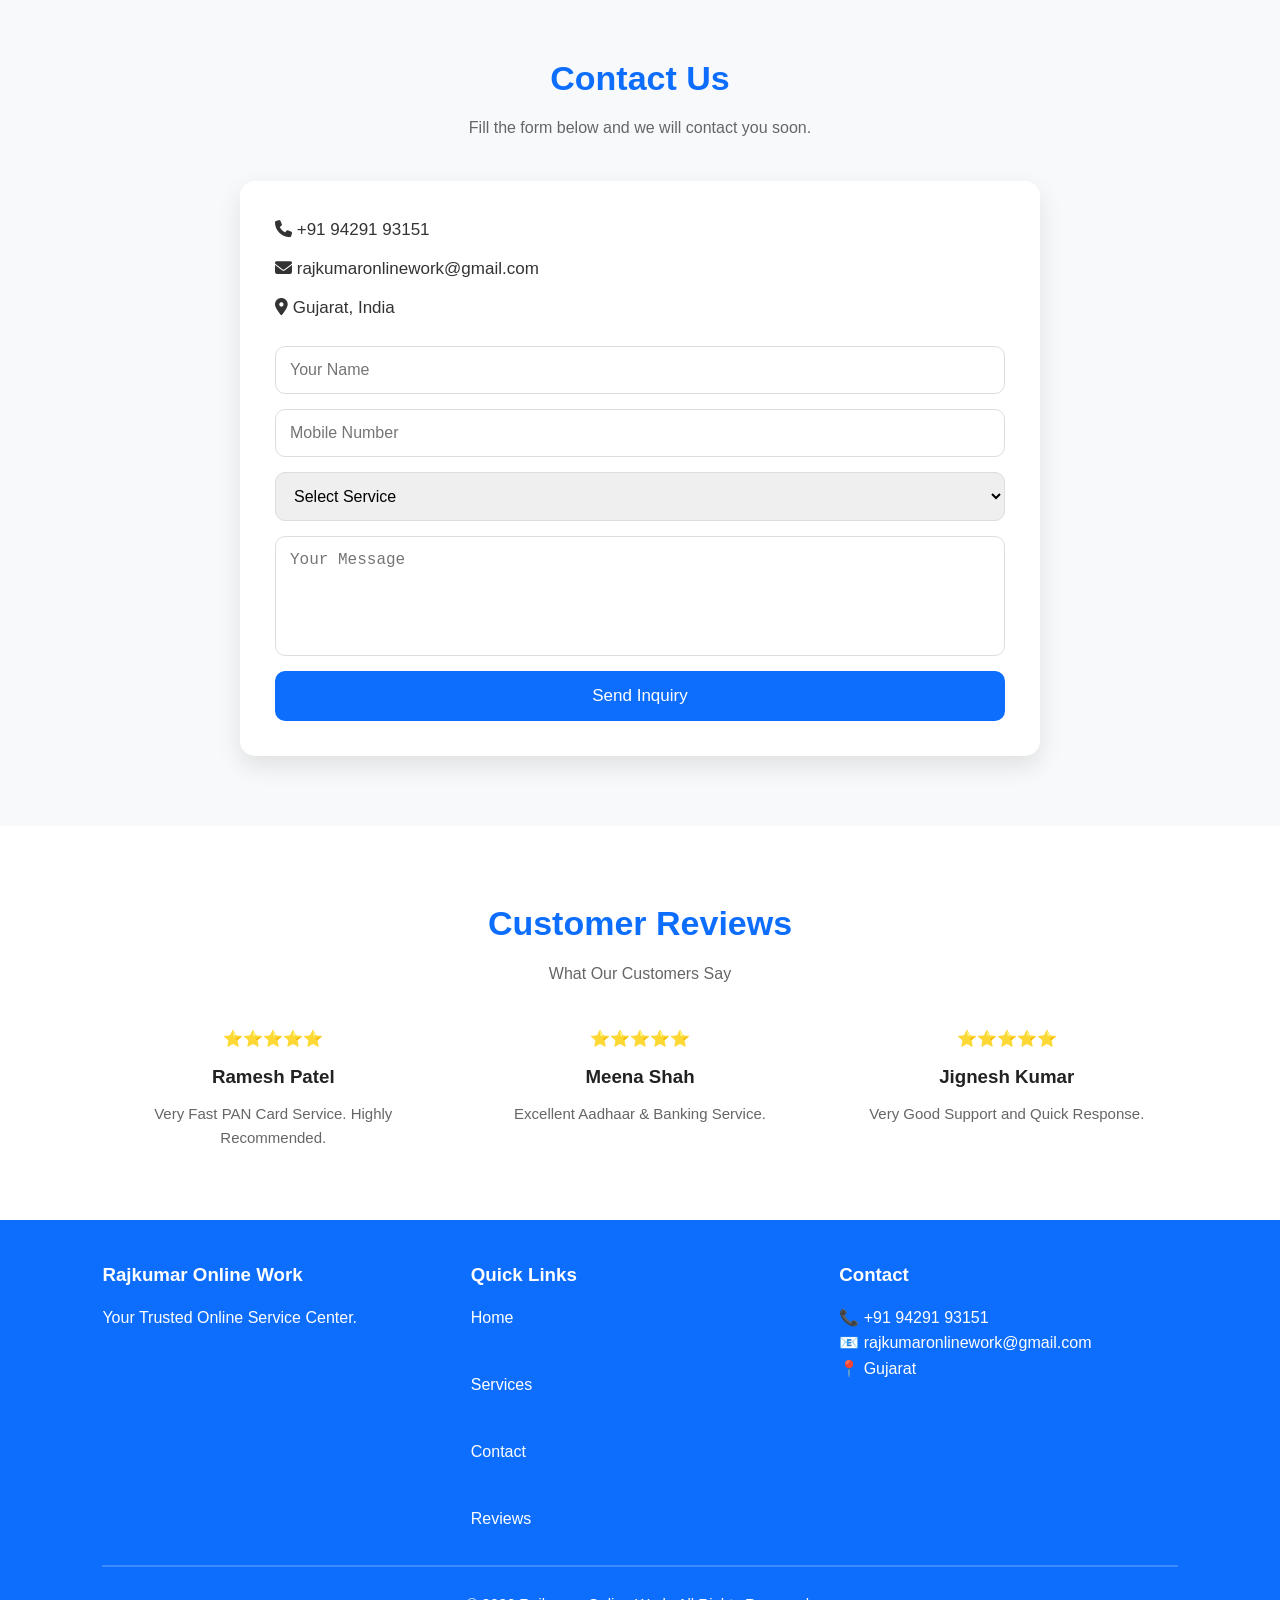
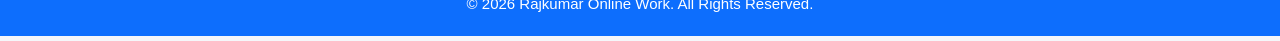
==== commit abf399c6: "Update index.html" ====
--- a/index.html
+++ b/index.html
@@ -122,7 +122,11 @@
             <h3>Job Forms</h3>
             <p>Government & Private Job Applications.</p>
         </div>
-
+<div class="service-card" onclick="openForm('Land Record Service')">
+    <i class="fas fa-map-marked-alt"></i>
+    <h3>Land Record</h3>
+    <p>7/12, 8A, VF6, VF7, VF8A, Property Record.</p>
+</div>
     </div>
 
 </section>
@@ -336,7 +340,6 @@
     transform:scale(1.1);
     transition:.3s;
 }
-</style>
 </body>
 </html>
 
